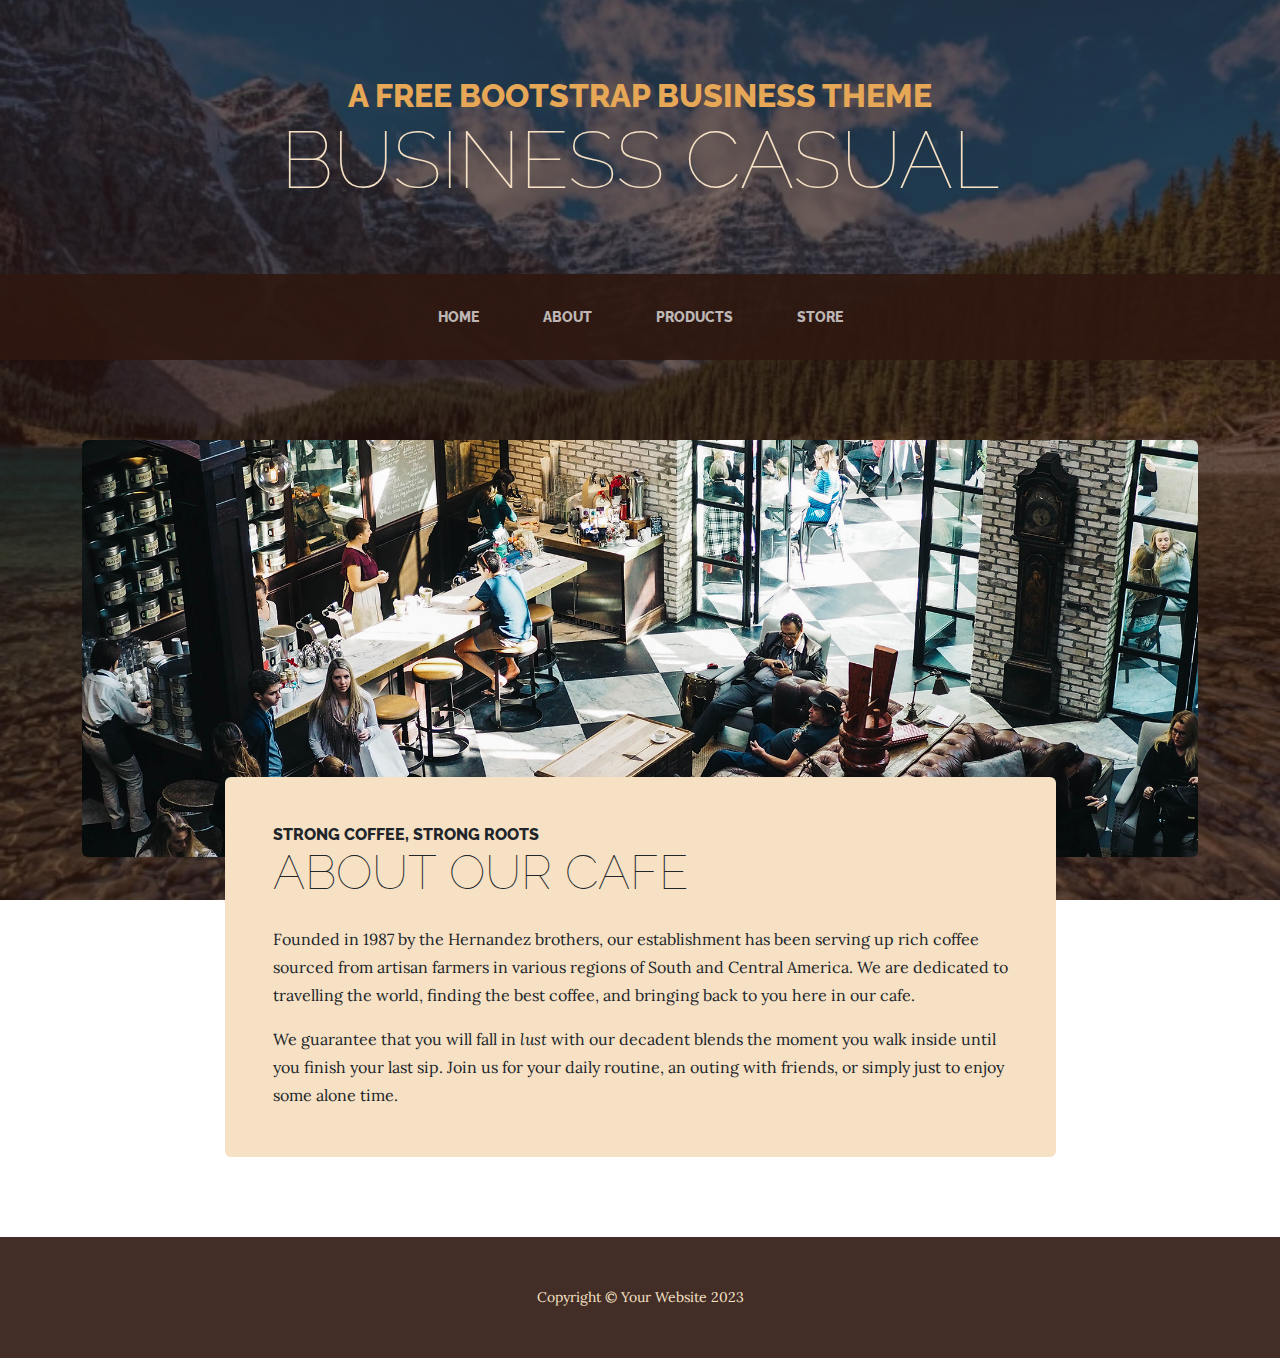
==== about.html @ 7e16cb27 "Add files via upload" ====
<!DOCTYPE html>
<html lang="en">
    <head>
        <meta charset="utf-8" />
        <meta name="viewport" content="width=device-width, initial-scale=1, shrink-to-fit=no" />
        <meta name="description" content="" />
        <meta name="author" content="" />
        <title>Business Casual - Start Bootstrap Theme</title>
        <link rel="icon" type="image/x-icon" href="assets/favicon.ico" />
        <!-- Google fonts-->
        <link href="https://fonts.googleapis.com/css?family=Raleway:100,100i,200,200i,300,300i,400,400i,500,500i,600,600i,700,700i,800,800i,900,900i" rel="stylesheet" />
        <link href="https://fonts.googleapis.com/css?family=Lora:400,400i,700,700i" rel="stylesheet" />
        <!-- Core theme CSS (includes Bootstrap)-->
        <link href="css/styles.css" rel="stylesheet" />
    </head>
    <body>
        <header>
            <h1 class="site-heading text-center text-faded d-none d-lg-block">
                <span class="site-heading-upper text-primary mb-3">A Free Bootstrap Business Theme</span>
                <span class="site-heading-lower">Business Casual</span>
            </h1>
        </header>
        <!-- Navigation-->
        <nav class="navbar navbar-expand-lg navbar-dark py-lg-4" id="mainNav">
            <div class="container">
                <a class="navbar-brand text-uppercase fw-bold d-lg-none" href="index.html">Start Bootstrap</a>
                <button class="navbar-toggler" type="button" data-bs-toggle="collapse" data-bs-target="#navbarSupportedContent" aria-controls="navbarSupportedContent" aria-expanded="false" aria-label="Toggle navigation"><span class="navbar-toggler-icon"></span></button>
                <div class="collapse navbar-collapse" id="navbarSupportedContent">
                    <ul class="navbar-nav mx-auto">
                        <li class="nav-item px-lg-4"><a class="nav-link text-uppercase" href="index.html">Home</a></li>
                        <li class="nav-item px-lg-4"><a class="nav-link text-uppercase" href="about.html">About</a></li>
                        <li class="nav-item px-lg-4"><a class="nav-link text-uppercase" href="products.html">Products</a></li>
                        <li class="nav-item px-lg-4"><a class="nav-link text-uppercase" href="store.html">Store</a></li>
                    </ul>
                </div>
            </div>
        </nav>
        <section class="page-section about-heading">
            <div class="container">
                <img class="img-fluid rounded about-heading-img mb-3 mb-lg-0" src="assets/img/about.jpg" alt="..." />
                <div class="about-heading-content">
                    <div class="row">
                        <div class="col-xl-9 col-lg-10 mx-auto">
                            <div class="bg-faded rounded p-5">
                                <h2 class="section-heading mb-4">
                                    <span class="section-heading-upper">Strong Coffee, Strong Roots</span>
                                    <span class="section-heading-lower">About Our Cafe</span>
                                </h2>
                                <p>Founded in 1987 by the Hernandez brothers, our establishment has been serving up rich coffee sourced from artisan farmers in various regions of South and Central America. We are dedicated to travelling the world, finding the best coffee, and bringing back to you here in our cafe.</p>
                                <p class="mb-0">
                                    We guarantee that you will fall in
                                    <em>lust</em>
                                    with our decadent blends the moment you walk inside until you finish your last sip. Join us for your daily routine, an outing with friends, or simply just to enjoy some alone time.
                                </p>
                            </div>
                        </div>
                    </div>
                </div>
            </div>
        </section>
        <footer class="footer text-faded text-center py-5">
            <div class="container"><p class="m-0 small">Copyright &copy; Your Website 2023</p></div>
        </footer>
        <!-- Bootstrap core JS-->
        <script src="https://cdn.jsdelivr.net/npm/bootstrap@5.2.3/dist/js/bootstrap.bundle.min.js"></script>
        <!-- Core theme JS-->
        <script src="js/scripts.js"></script>
    </body>
</html>
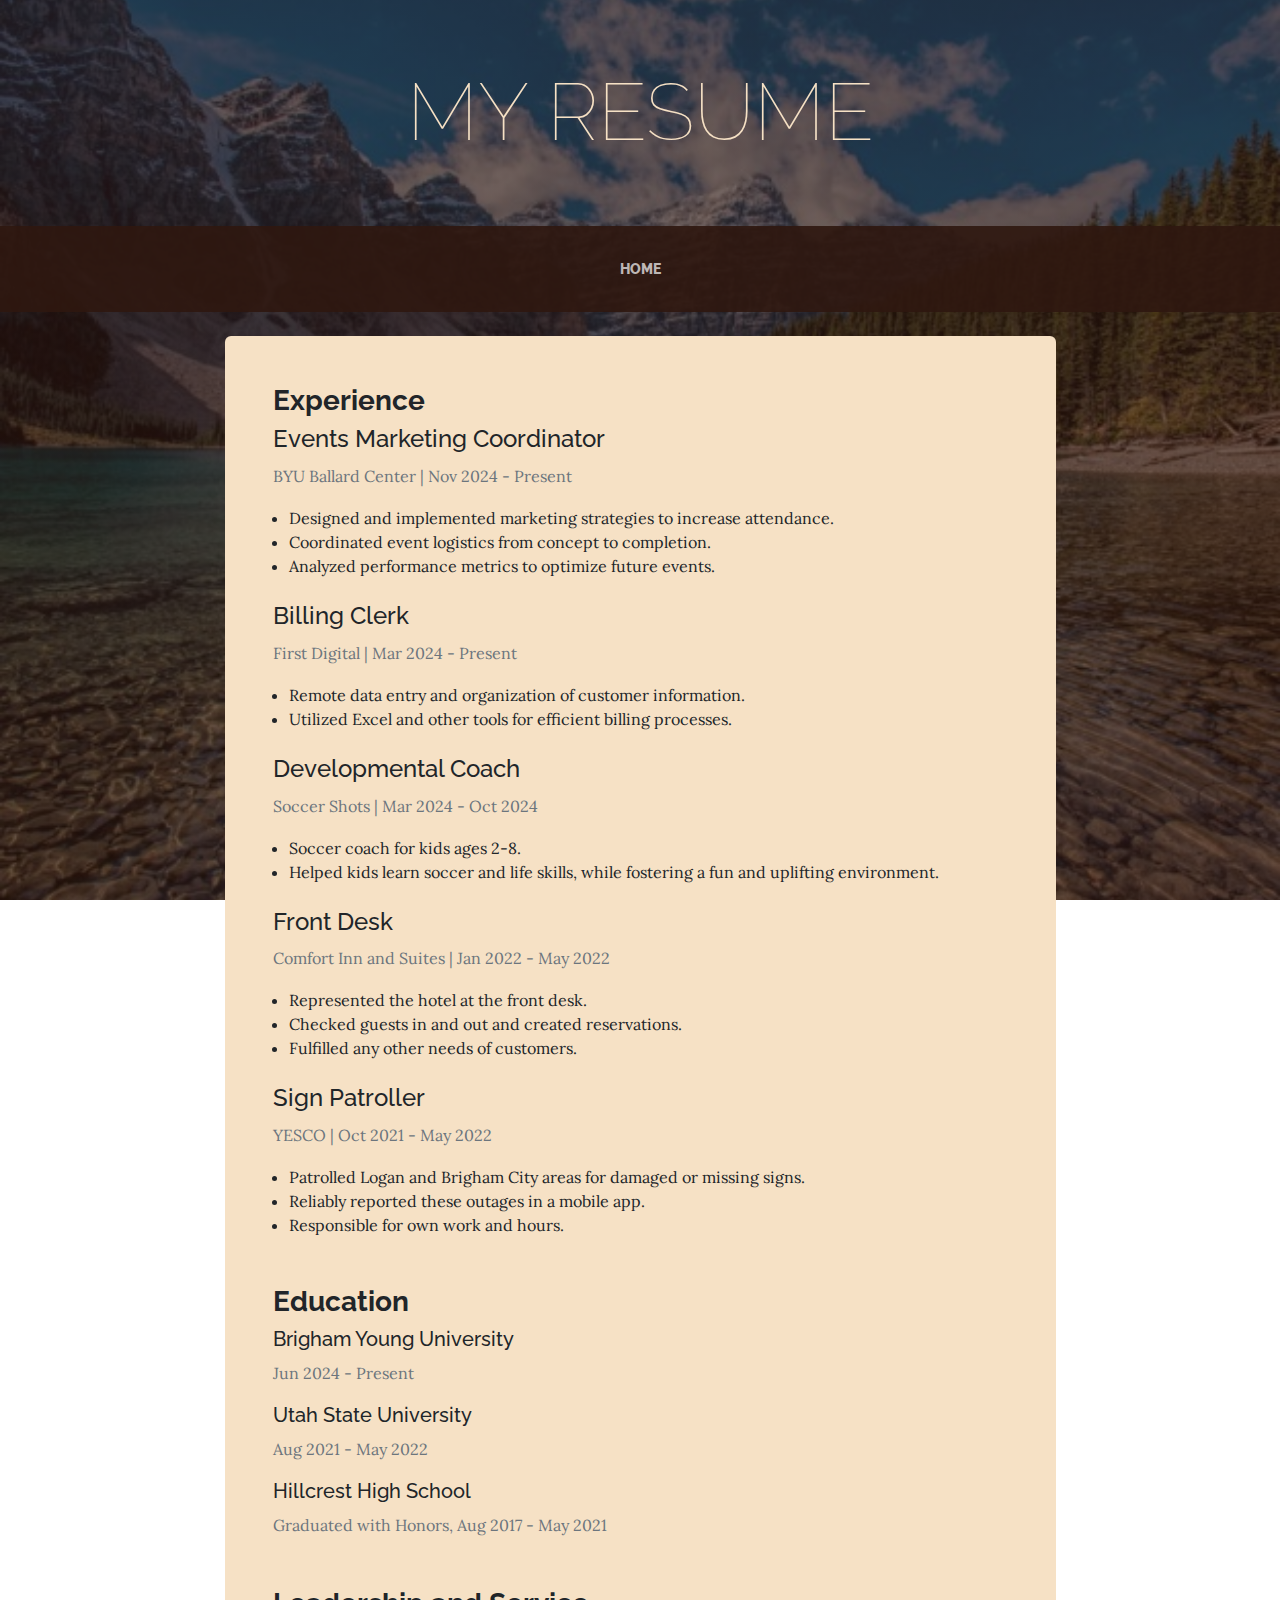
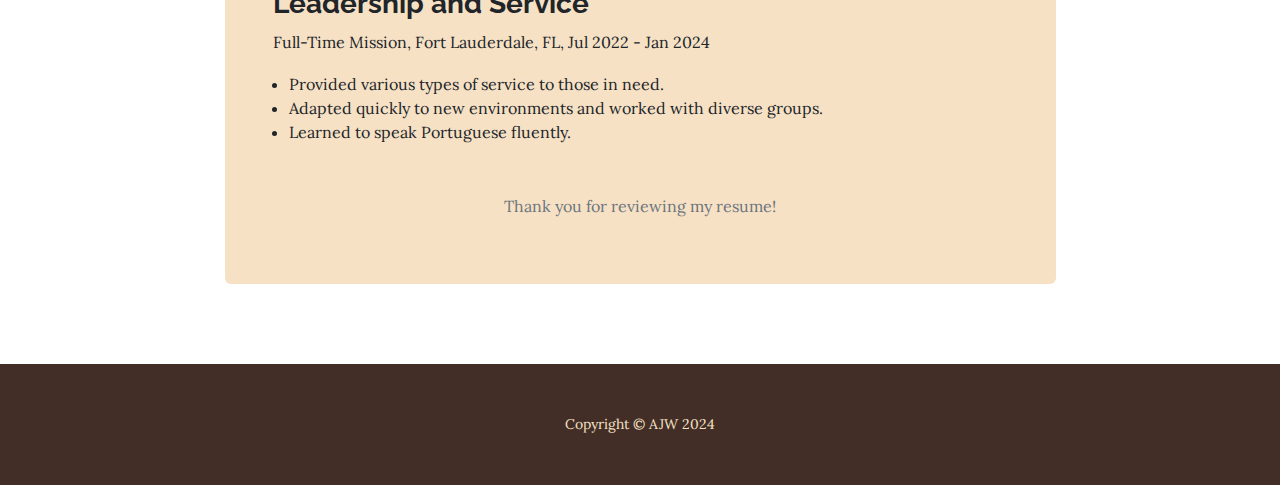
==== commit 0cc6d9be: "Add files via upload" ====
--- a/about.html
+++ b/about.html
@@ -5,7 +5,7 @@
         <meta name="viewport" content="width=device-width, initial-scale=1, shrink-to-fit=no" />
         <meta name="description" content="" />
         <meta name="author" content="" />
-        <title>Business Casual - Start Bootstrap Theme</title>
+        <title>Resume</title>
         <link rel="icon" type="image/x-icon" href="assets/favicon.ico" />
         <!-- Google fonts-->
         <link href="https://fonts.googleapis.com/css?family=Raleway:100,100i,200,200i,300,300i,400,400i,500,500i,600,600i,700,700i,800,800i,900,900i" rel="stylesheet" />
@@ -16,50 +16,127 @@
     <body>
         <header>
             <h1 class="site-heading text-center text-faded d-none d-lg-block">
-                <span class="site-heading-upper text-primary mb-3">A Free Bootstrap Business Theme</span>
-                <span class="site-heading-lower">Business Casual</span>
+                <!-- <span class="site-heading-upper text-primary mb-3">Ashby Worth</span> -->
+                <span class="site-heading-lower">My Resume</span>
             </h1>
         </header>
         <!-- Navigation-->
         <nav class="navbar navbar-expand-lg navbar-dark py-lg-4" id="mainNav">
             <div class="container">
-                <a class="navbar-brand text-uppercase fw-bold d-lg-none" href="index.html">Start Bootstrap</a>
+                <a class="navbar-brand text-uppercase fw-bold d-lg-none" href="index.html">My Resume</a>
                 <button class="navbar-toggler" type="button" data-bs-toggle="collapse" data-bs-target="#navbarSupportedContent" aria-controls="navbarSupportedContent" aria-expanded="false" aria-label="Toggle navigation"><span class="navbar-toggler-icon"></span></button>
                 <div class="collapse navbar-collapse" id="navbarSupportedContent">
                     <ul class="navbar-nav mx-auto">
                         <li class="nav-item px-lg-4"><a class="nav-link text-uppercase" href="index.html">Home</a></li>
-                        <li class="nav-item px-lg-4"><a class="nav-link text-uppercase" href="about.html">About</a></li>
-                        <li class="nav-item px-lg-4"><a class="nav-link text-uppercase" href="products.html">Products</a></li>
-                        <li class="nav-item px-lg-4"><a class="nav-link text-uppercase" href="store.html">Store</a></li>
+                        <!-- <li class="nav-item px-lg-4"><a class="nav-link text-uppercase" href="about.html">About</a></li> -->
+                        <!-- <li class="nav-item px-lg-4"><a class="nav-link text-uppercase" href="products.html">Products</a></li> -->
+                        <!-- <li class="nav-item px-lg-4"><a class="nav-link text-uppercase" href="store.html">Store</a></li> -->
                     </ul>
                 </div>
             </div>
         </nav>
         <section class="page-section about-heading">
-            <div class="container">
-                <img class="img-fluid rounded about-heading-img mb-3 mb-lg-0" src="assets/img/about.jpg" alt="..." />
+            <div class="container"> <br>
+                <!-- <img class="img-fluid rounded about-heading-img mb-3 mb-lg-0" src="assets/img/about.jpg" alt="..." /> -->
                 <div class="about-heading-content">
                     <div class="row">
                         <div class="col-xl-9 col-lg-10 mx-auto">
                             <div class="bg-faded rounded p-5">
-                                <h2 class="section-heading mb-4">
-                                    <span class="section-heading-upper">Strong Coffee, Strong Roots</span>
-                                    <span class="section-heading-lower">About Our Cafe</span>
-                                </h2>
-                                <p>Founded in 1987 by the Hernandez brothers, our establishment has been serving up rich coffee sourced from artisan farmers in various regions of South and Central America. We are dedicated to travelling the world, finding the best coffee, and bringing back to you here in our cafe.</p>
-                                <p class="mb-0">
-                                    We guarantee that you will fall in
-                                    <em>lust</em>
-                                    with our decadent blends the moment you walk inside until you finish your last sip. Join us for your daily routine, an outing with friends, or simply just to enjoy some alone time.
-                                </p>
+                                <!-- <h2 class="text-center mb-4 fw-bold"> Resume</h2> -->
+                                
+                                <!-- Resume Content -->
+                                <div class="mb-5">
+                                    <h3 class="fw-bold">Experience</h3>
+                                    <div class="mb-4">
+                                        <h4>Events Marketing Coordinator</h4>
+                                        <p class="text-muted"> BYU Ballard Center | Nov 2024 - Present</p>
+                                        <ul class="ps-3" style="list-style-type: disc;">
+                                            <li>Designed and implemented marketing strategies to increase attendance.</li>
+                                            <li>Coordinated event logistics from concept to completion.</li>
+                                            <li>Analyzed performance metrics to optimize future events.</li>
+                                        </ul>
+                                    </div>
+                                    <div class="mb-4">
+                                        <h4>Billing Clerk</h4>
+                                        <p class="text-muted"> First Digital | Mar 2024 - Present</p>
+                                        <ul class="ps-3" style="list-style-type: disc;">
+                                            <li>Remote data entry and organization of customer information.</li>
+                                            <li>Utilized Excel and other tools for efficient billing processes.</li>
+                                        </ul>
+                                    </div>
+                                    <div class="mb-4">
+                                        <h4>Developmental Coach</h4>
+                                        <p class="text-muted">Soccer Shots | Mar 2024 - Oct 2024</p>
+                                        <ul class="ps-3" style="list-style-type: disc;">
+                                            <li>Soccer coach for kids ages 2-8.</li>
+                                            <li>Helped kids learn soccer and life skills, while fostering a fun and uplifting environment.</li>
+                                        </ul>
+                                    </div>
+                                    <div class="mb-4">
+                                        <h4>Front Desk</h4>
+                                        <p class="text-muted">Comfort Inn and Suites | Jan 2022 - May 2022</p>
+                                        <ul class="ps-3" style="list-style-type: disc;">
+                                            <li>Represented the hotel at the front desk.</li>
+                                            <li>Checked guests in and out and created reservations.</li>
+                                            <li>Fulfilled any other needs of customers.</li>
+                                        </ul>
+                                    </div>
+                                    <div class="mb-4">
+                                        <h4>Sign Patroller</h4>
+                                        <p class="text-muted">YESCO | Oct 2021 - May 2022</p>
+                                        <ul class="ps-3" style="list-style-type: disc;">
+                                            <li>Patrolled Logan and Brigham City areas for damaged or missing signs.</li>
+                                            <li>Reliably reported these outages in a mobile app.</li>
+                                            <li>Responsible for own work and hours.</li>
+                                        </ul>
+                                    </div>
+                                    <!-- Additional jobs follow similar structure -->
+
+                                </div>
+        
+                                <!-- Education Section -->
+                                <div class="mb-5">
+                                    <h3 class="fw-bold">Education</h3> 
+                                    <div class="education-item">
+                                        <h4 class="fs-5">Brigham Young University</h4> <!-- Smaller font size -->
+                                        <p class="text-muted">Jun 2024 - Present</p>
+                                    </div>
+                                    <div class="education-item">
+                                        <h4 class="fs-5">Utah State University</h4> <!-- Smaller font size -->
+                                        <p class="text-muted">Aug 2021 - May 2022</p>
+                                    </div>
+                                    <div class="education-item">
+                                        <h4 class="fs-5">Hillcrest High School</h4> <!-- Smaller font size -->
+                                        <p class="text-muted">Graduated with Honors, Aug 2017 - May 2021</p>
+                                    </div>
+                                </div>
+                                
+                                
+        
+                                <!-- Skills Section -->
+                                <div class="mb-5">
+                                    <h3 class="fw-bold">Leadership and Service</h3>
+                                    <p>Full-Time Mission, Fort Lauderdale, FL, Jul 2022 - Jan 2024</p>
+                                    <ul class="ps-3" style="list-style-type: disc;">
+                                        <li>Provided various types of service to those in need.</li>
+                                        <li>Adapted quickly to new environments and worked with diverse groups.</li>
+                                        <li>Learned to speak Portuguese fluently.</li>
+                                    </ul>
+                                </div>
+        
+                                <!-- Footer Note -->
+                                <div class="text-center">
+                                    <p class="text-muted">Thank you for reviewing my resume!</p>
+                                </div>
                             </div>
                         </div>
                     </div>
                 </div>
             </div>
         </section>
+        
         <footer class="footer text-faded text-center py-5">
-            <div class="container"><p class="m-0 small">Copyright &copy; Your Website 2023</p></div>
+            <div class="container"><p class="m-0 small">Copyright &copy; AJW 2024</p></div>
         </footer>
         <!-- Bootstrap core JS-->
         <script src="https://cdn.jsdelivr.net/npm/bootstrap@5.2.3/dist/js/bootstrap.bundle.min.js"></script>
